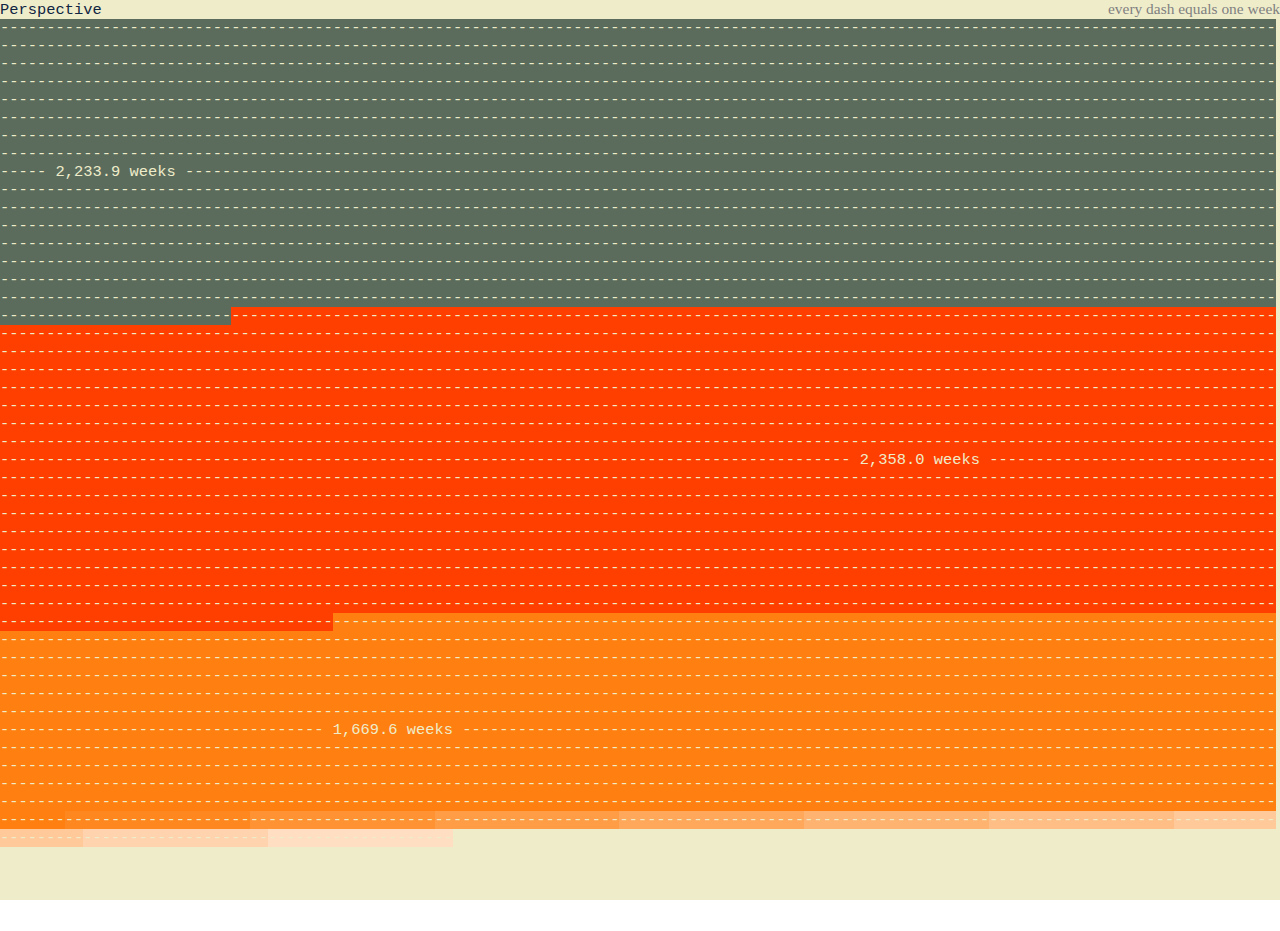
==== public_ui/index.html @ 3cb74b95 "created public_ui folder" ====
<!DOCTYPE html>
<html lang="en">

<head>
  <meta charset="UTF-8">
  <title>Newinn - Perspectives</title>
  <meta name="viewport" content="width=device-width, initial-scale=1">
  <link rel="stylesheet" href="./css/perspective.css">

</head>

<body>
  <!-- partial:index.partial.html -->

  <div id="firstline">
    <p>Perspective</p>
    <!-- 
    <button onclick="setLifespan120()">120 years</button>
    <button onclick="setLifespan88()">88 years</button> 
    <button onclick="pulse_heartbeat()">pulse</button>
    
    
    <button class ="button-round" id="but_explain" onclick="toggle_labels()">?</button>-->
    <label id="lbl_explanation">every dash equals one week</label>
    
  </div>
  <div id="output_generated_combined"></div>

  <!-- partial -->
  <script src="./js/perspective.js"></script>

</body>

</html>
---- public_ui/css/perspective.css ----
#output_generated_combined {
  font-family: monospace;
  color: #EFECCA;
  display:block;
  overflow:hidden;
  overflow-wrap:break-word;
  hyphens:auto;
}

#firstline{
  display:flow-root;
  overflow:auto;
  width: 100vw;
  padding: 0px;
}

body {
  background: radial-gradient(ellipse at bottom, #EFECCA 0%, #EFECCA 100%);
  position: relative;
  height: 95vh;
  width: 100vw;
  margin: 00;
}

p {
  color: #102542;
  font-family: monospace;
  font-size: inherit;
  display: inline;
  height:min-content;
  line-height:min-content;
  padding: 0px;
}

button {
  float: right;
  font-size: 1.4vh;
  /* height: 2.6vh;*/
  opacity: 80%;
  padding: 0px 0px;
}

.button-round {
  float:none;
  font-size: 1.4vh;
  width: 2vh;
  height: 2vh;
  opacity: 100%;
  border-style: solid;
  background-color: #EFECCA;
  padding: 0px 0px;
  border-radius: 50%;
  border-color: dimgray;
}

#lbl_explanation{
  float:right;
  font-size: inherit;
  color: grey;
}
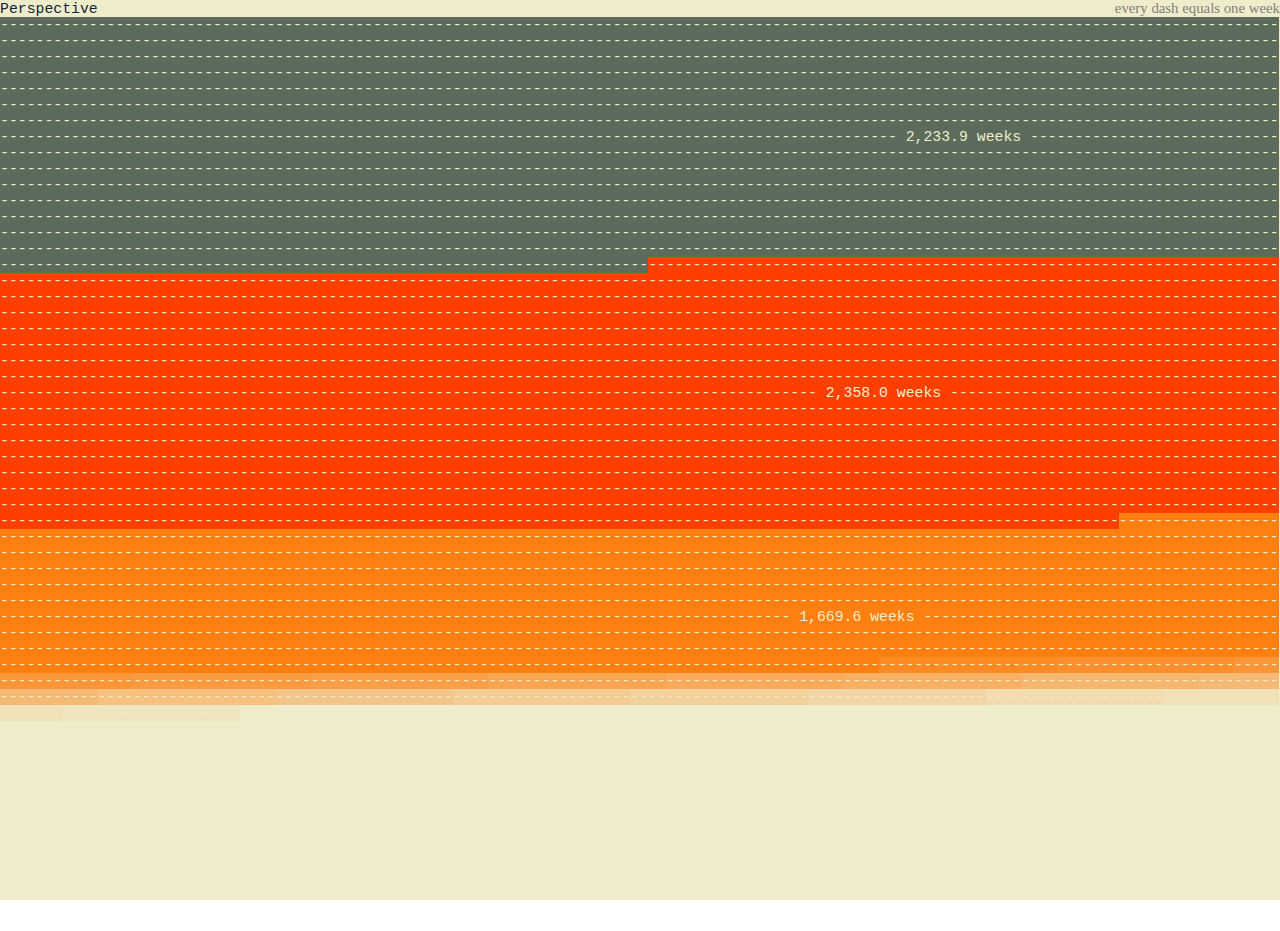
==== commit 69e1d002: "added basic traceandnavigateformulae" ====
--- a/public_ui/index.html
+++ b/public_ui/index.html
@@ -3,27 +3,21 @@
 
 <head>
   <meta charset="UTF-8">
-  <title>Newinn - Perspectives</title>
+  <title>Newinn - Perspective</title>
   <meta name="viewport" content="width=device-width, initial-scale=1">
   <link rel="stylesheet" href="./css/perspective.css">
 
 </head>
 
 <body>
+
   <!-- partial:index.partial.html -->
-
   <div id="firstline">
     <p>Perspective</p>
-    <!-- 
-    <button onclick="setLifespan120()">120 years</button>
-    <button onclick="setLifespan88()">88 years</button> 
-    <button onclick="pulse_heartbeat()">pulse</button>
-    
-    
-    <button class ="button-round" id="but_explain" onclick="toggle_labels()">?</button>-->
-    <label id="lbl_explanation">every dash equals one week</label>
-    
+    <!--<button class ="button-round" id="but_explain" onclick="toggle_labels()">?</button>-->
+    <label id="lbl_explanation">every dash equals one week</label>  
   </div>
+
   <div id="output_generated_combined"></div>
 
   <!-- partial -->
